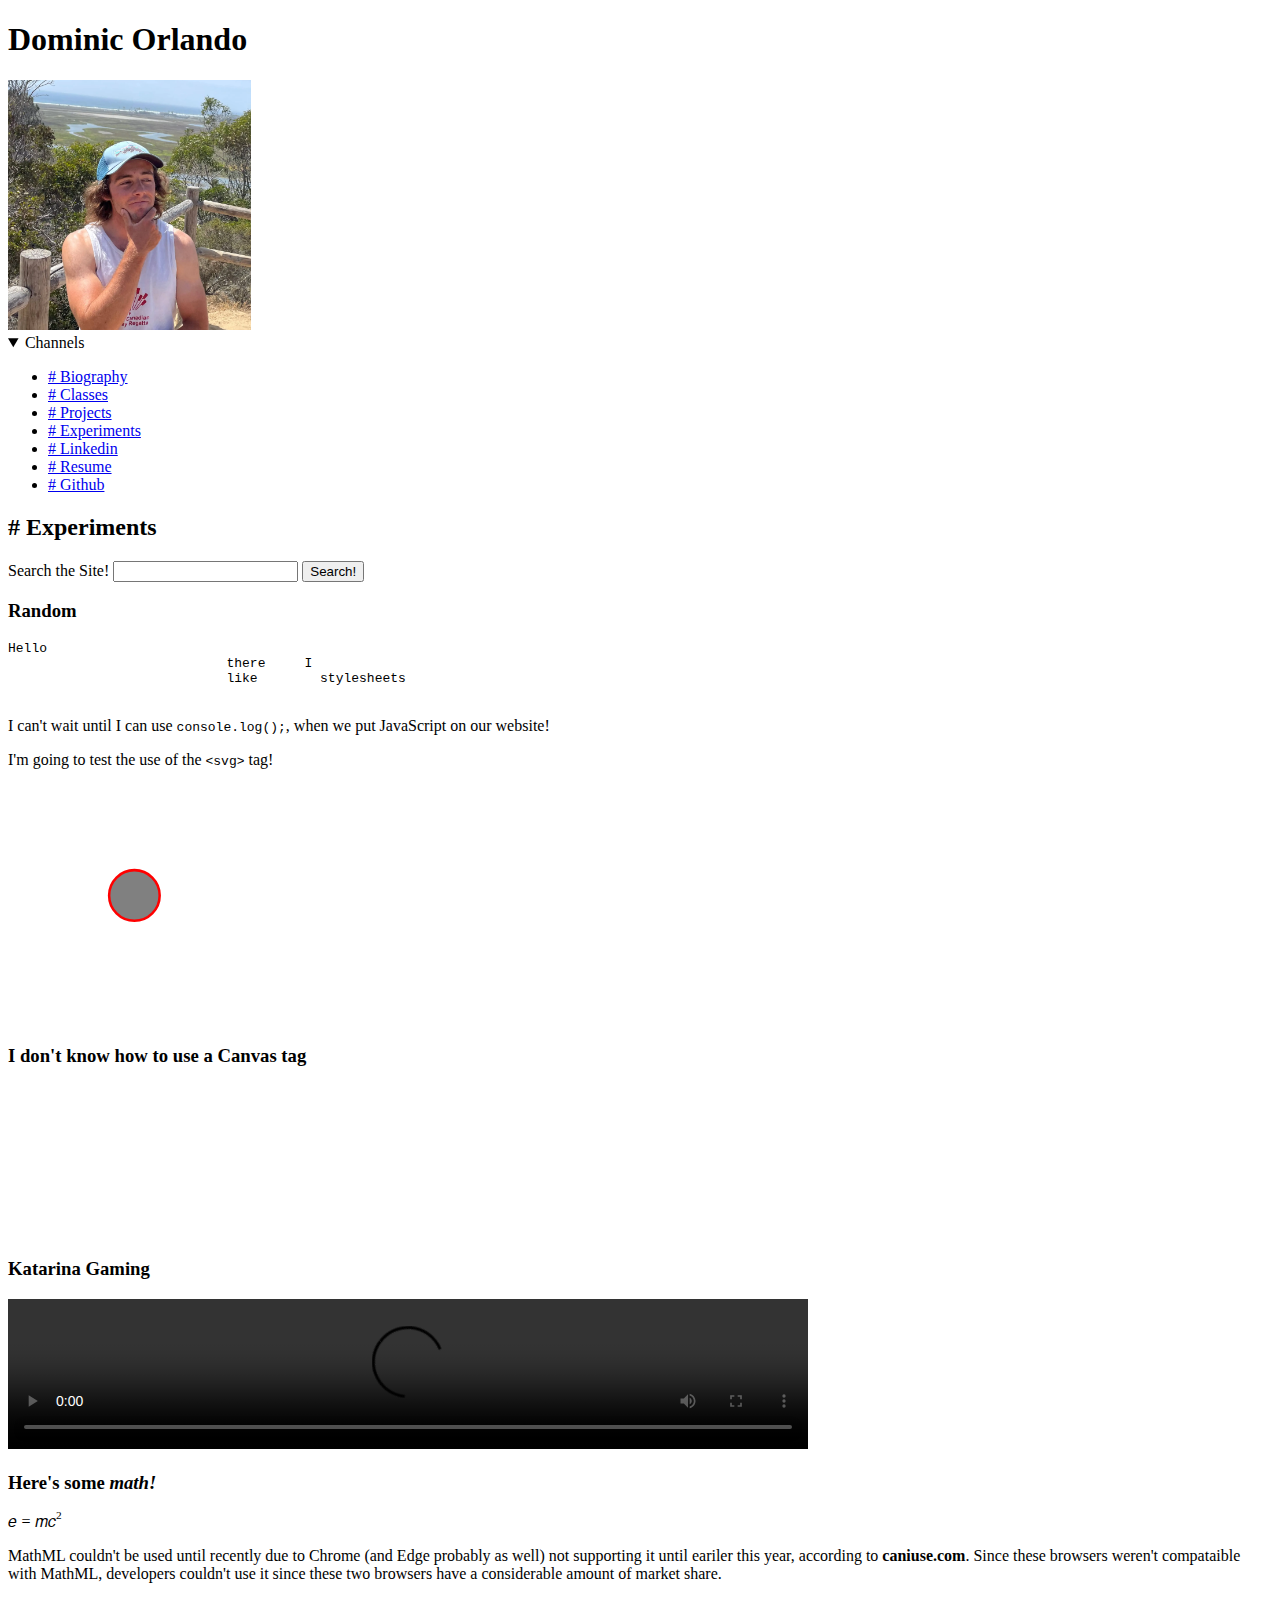
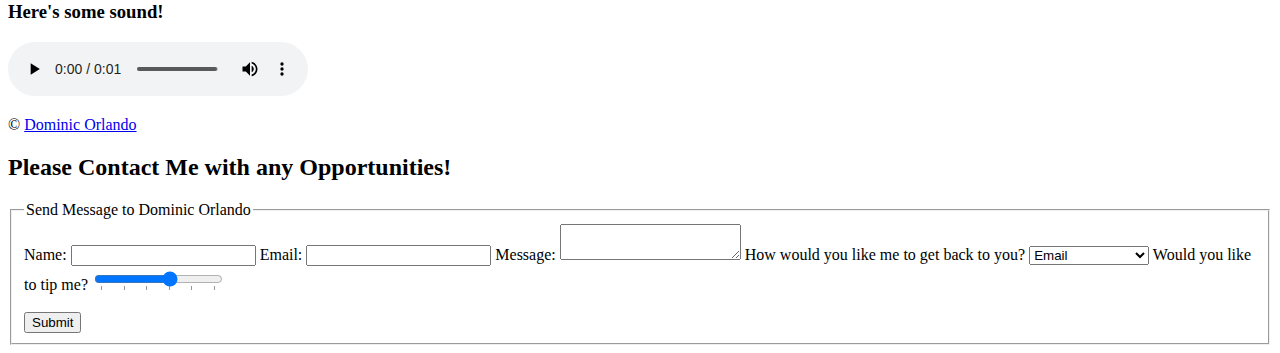
==== experiments.html @ 5b94271d "Added info about MATHML" ====
<!DOCTYPE html>
<html lang="en">
    <head>
        <title>Dominic Orlando</title>
        <meta charset="utf-8">
        <meta name="viewport" content="width=device-width, initial-scale=1">
        <!-- Google SEO Meta Tags -->
        <meta name="description" content="Author: Dominic Orlando, Illustrator: Dominic Orlando, Category: Website">
        <meta name="google-site-verification" content="+nxGUDJ4QpAZ5l9Bsjdi102tLVC21AIh5d1Nl23908vVuFHs34=">

        <!-- Use https:// except for images and css since I don't know how to do it for images or how to add
        a hash for css defined in style tag and not in external stylesheet-->
        <meta http-equiv="content-security-policy" 
            content="default-src https:; 
                     img-src http:; 
                     style-src 'self' 'unsafe-inline'; 
                     font-src http:; 
                     media-src http:">

        <!-- Facebook SEO Meta Tags Sample -->
        <meta property="og:url" content="experiments.html">
        <meta property="og:type" content="article">
        <meta property="og:title" content="Experiments">
        <meta property="og:description" content="HTML Experiments by Dominic Orlando.">
        
        <meta name="robots" content="noindex nofollow">
        <link rel="icon" type="image/x-icon" href="favicon.ico">
        <style>
            /*Testing out certain styles!*/
            /*
            @font-face {
                font-family: manrope;
                src: url(assests/fonts/Manrope-VariableFont_wght.ttf);
            }

            body {
                font-family: manrope, sans-serif;
            }
           */
        </style>
        <script>
            document.addEventListener("DOMContentLoaded", (event) => {
                console.log("Hi!");
                const canvas = document.querySelector("canvas");
                const ctx = canvas.getContext("2d");
                ctx.fillStyle = "black";
                ctx.fillRect(10, 10, 100, 100);
            });
        </script>
    </head>
    <body>
        <header>
            <div id="introduction">
                <h1>Dominic Orlando</h1>
                <picture title="Dominic Orlando">
                    <source srcset="assests/IMG_3740_cropped.webp 250w" type="image/webp" sizes="(max-width: 600px) 200px, 300px">
                    <img alt="Picture of Dominic Orlando" src="assests/IMG_3740_cropped.jpg" height="250">
                </picture>
            </div>
            <div id="navigation">
                <details open>
                    <summary>Channels</summary>
                    <nav>
                        <ul>
                            <li><a href="index.html"># Biography</a></li>
                            <li><a href="index.html#classes"># Classes</a></li>
                            <li><a href="projects.html"># Projects</a></li>
                            <li><a href="experiments.html"># Experiments</a></li>
                            <li><a href="https://www.linkedin.com/in/dominic-orlando-/"># Linkedin</a></li>
                            <li><a href="/assests/Resume.pdf"># Resume</a></li>
                            <li><a href="https://github.com/dom500d"># Github</a></li>
                        </ul>
                    </nav>
                </details>
            </div>
        </header>
        <main>
            <section id="experiments-section" aria-labelledby="experiments">
                <!-- Using an article below looks like i can't use the h2 to label the section. This is why I decided to use a div here.
                I could use a section but I feel like again I then can't use the heading to label the over-arching section here. -->
                <div id="experiments-section-header">
                    <h2 id="experiments"> # Experiments</h2>
                    <div id="search-container">
                        <form>
                            <label for="search-bar">Search the Site!</label>
                            <input type="text" id="search-bar">
                            <input type="submit" value="Search!">
                        </form>
                    </div>
                </div>
                <div id="experiments-section-info">
                    <article aria-labelledby="random">
                        <h3 id="random">Random</h3>
                        <pre>Hello
                            there     I
                            like        stylesheets
                        </pre>
                        <p>I can't wait until I can use <code>console.log();</code>, when we put JavaScript on our website!</p>
                        <p>I'm going to <span class="italics">test</span> the use of the <code>&lt;svg&gt;</code> tag! 
                            <span id="svg-test">
                                <svg
                                viewbox="0 0 500 100"
                                xmlns="http://www.w3.org/2000/svg"
                                stroke="red"
                                fill="grey">
                                    <circle cx = "50" cy="50" r="10"></circle>
                                </svg>
                            </span>
                        </p>
                        <h3>I don't know how to use a Canvas tag</h3>
                        <canvas>
                            This is a canvas displaying a black square.
                        </canvas>
                    </article>
                    <article aria-labelledby="gaming">
                        <h3 id="gaming">Katarina Gaming</h3>
                        <video controls src="assests/13-13_NA1-4714193734_01.webm" width="800">
                            Dominic playing Katarina in League of Legends
                        </video>
                    </article>
                    <article aria-labelledby="math">
                        <h3 id="math">Here's some <em>math!</em></h3>
                        <math xmlns='http://www.w3.org/1998/Math/MathML'>
                            <mrow>
                                <mi>e</mi>
                                <mo>=</mo>
                                <mi>m</mi>
                                <mo>&InvisibleTimes;</mo>
                                <msup>
                                    <mi>c</mi>
                                    <mn>2</mn>
                                </msup>
                            </mrow>
                        </math>
                        <p>MathML couldn't be used until recently due to Chrome (and Edge probably as well) not supporting it until eariler this year, according to <strong>caniuse.com</strong>. Since these browsers weren't compataible with MathML,
                            developers couldn't use it since these two browsers have a considerable amount of market share.
                        </p>
                    </article>
                    <article aria-labelledby="sound">
                        <h3 id="sound">Here's some sound!</h3>
                        <!-- Maybe have the audio be how to pronounce my name? -->
                        <audio controls src="assests/mixkit-arcade-retro-game-over-213.wav">
                            Video game game over effect.
                        </audio>
                    </article>
                </div>
            </section>
        </main>
        <footer>
            <p id="copyright">&copy; <a href="mailto:dorlando@ucsd.edu">Dominic Orlando</a></p>
            <section id="contact-me" aria-labelledby="contact-header">
                <h2 id="contact-header">Please Contact Me with any Opportunities!</h2>
                <fieldset>
                    <legend>Send Message to Dominic Orlando</legend>
                    <form action="experiments.html" method="get">
                        <label for="contact-form-name">Name: </label>
                        <input id="contact-form-name" name="name" type="text" required>
                        <label for="contact-form-email">Email: </label>
                        <input id="contact-form-email" name="email" type="text" required>
                        <label for="contact-form-message">Message: </label>
                        <textarea id="contact-form-message" name="message"> </textarea>
                        <label for="method-select">How would you like me to get back to you?</label>
                        <select id="method-select" name="method">
                            <optgroup label="Real">
                                <option>Email</option>
                                <option>Telephone</option>
                                <option>In-Person</option>
                            </optgroup>
                            <optgroup label="Fake">
                                <option>Smoke Signal</option>
                                <option>Telegraph</option>
                            </optgroup>
                        </select>
                        <label for="tip">Would you like to tip me?</label>
                        <input type="range" list="ticks" min="0" max="5" id="tip" name="tip">
                        <!-- How do I get the labels to show? -->
                        <datalist id="ticks">
                            <option value="0" label="0"></option>
                            <option value="1" label="1"></option>
                            <option value="2" label="2"></option>
                            <option value="3" label="3"></option>
                            <option value="4" label="4"></option>
                            <option value="5" label="5"></option>
                        </datalist>
                        <br>
                        <br>
                        <button type="submit">Submit</button>
                    </form>
                </fieldset>
            </section>      
        </footer>
    </body>
</html>
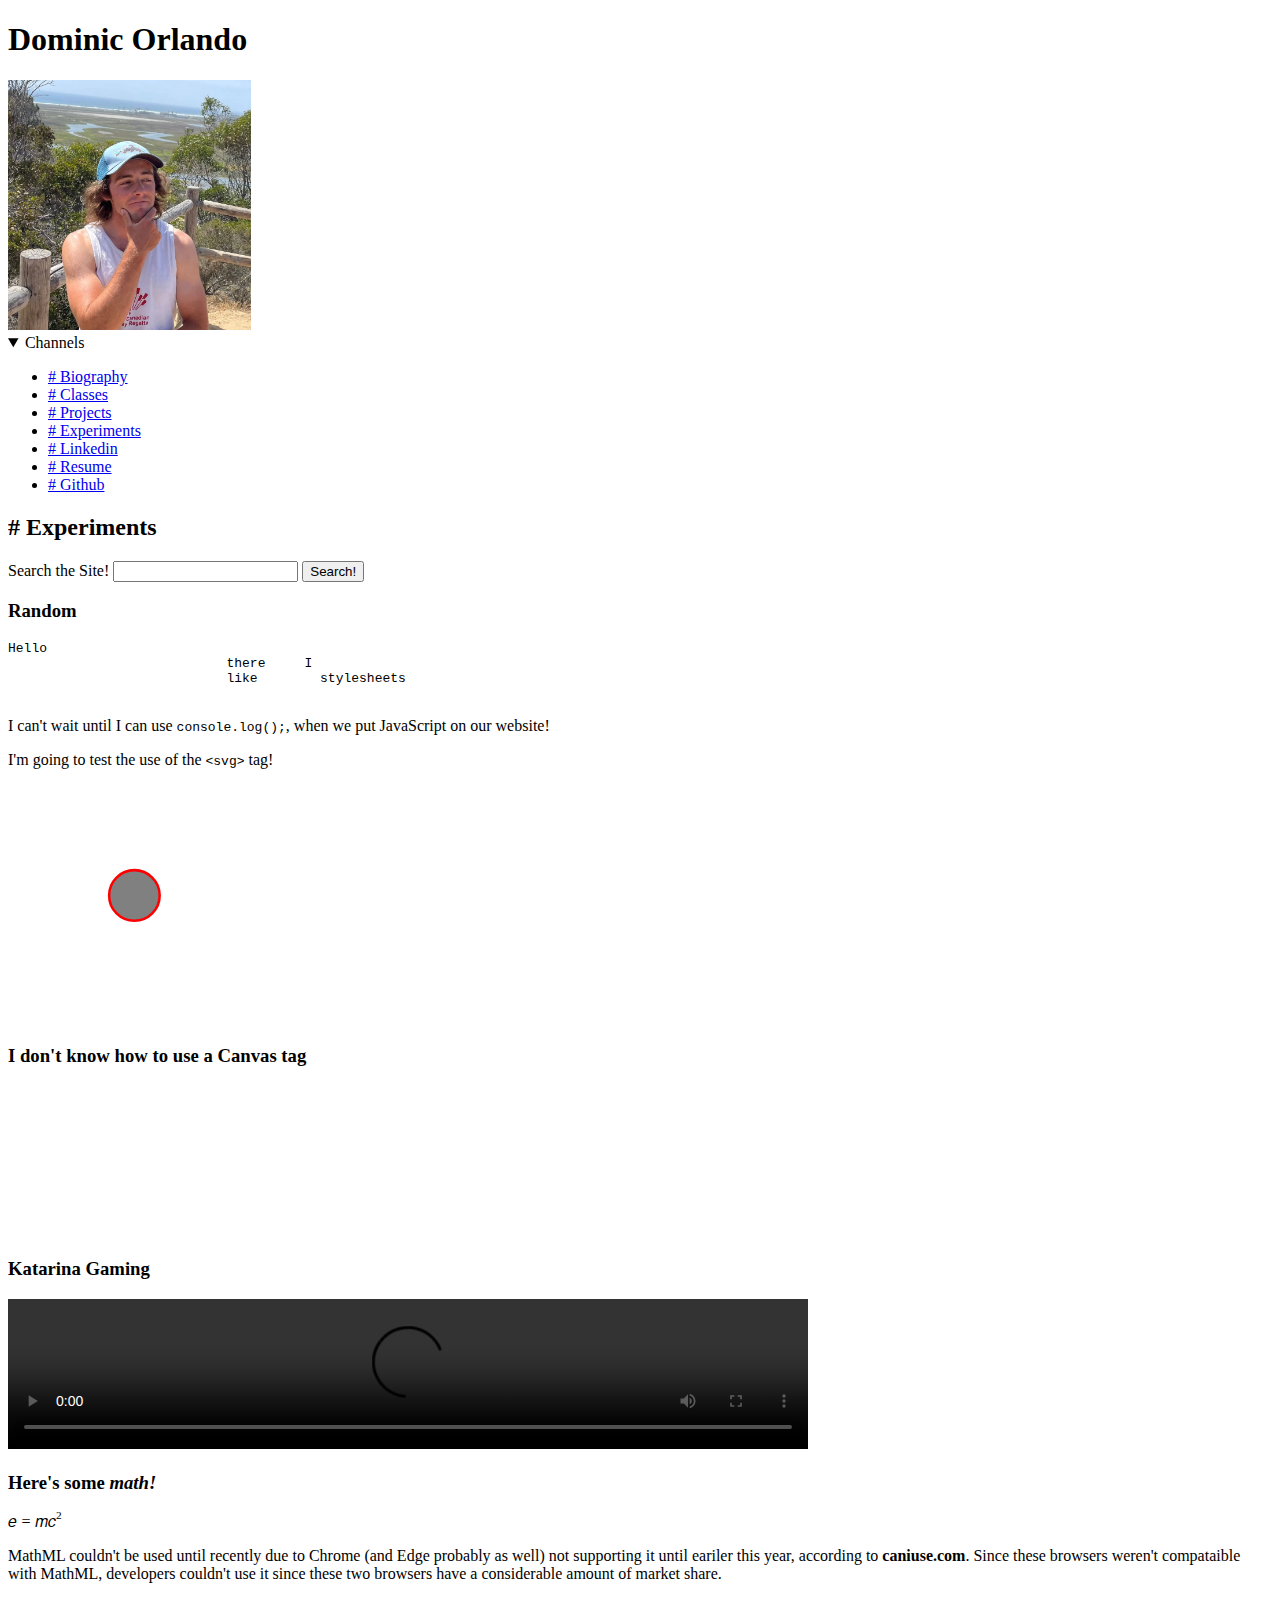
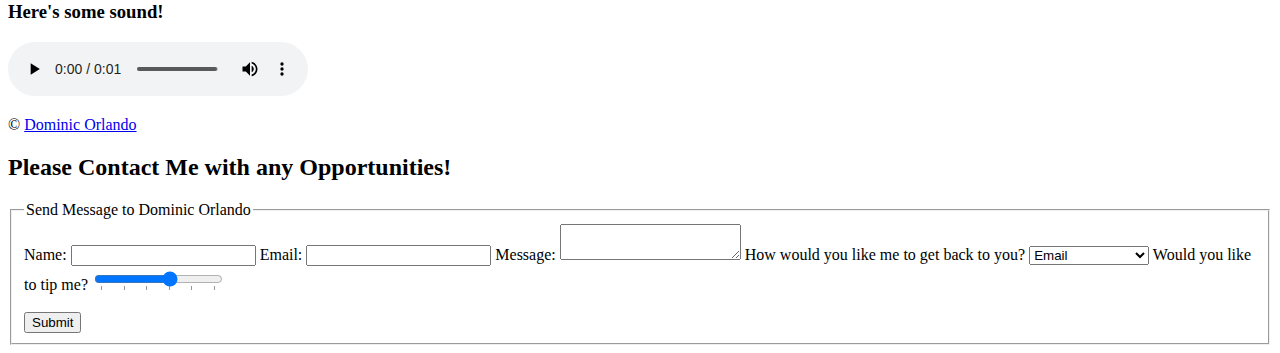
==== commit 45eff498: "SVG" ====
--- a/experiments.html
+++ b/experiments.html
@@ -97,15 +97,13 @@
                         </pre>
                         <p>I can't wait until I can use <code>console.log();</code>, when we put JavaScript on our website!</p>
                         <p>I'm going to <span class="italics">test</span> the use of the <code>&lt;svg&gt;</code> tag! 
-                            <span id="svg-test">
-                                <svg
-                                viewbox="0 0 500 100"
-                                xmlns="http://www.w3.org/2000/svg"
-                                stroke="red"
-                                fill="grey">
-                                    <circle cx = "50" cy="50" r="10"></circle>
-                                </svg>
-                            </span>
+                            <svg
+                            viewbox="0 0 500 100"
+                            xmlns="http://www.w3.org/2000/svg"
+                            stroke="red"
+                            fill="grey">
+                                <circle cx = "50" cy="50" r="10"></circle>
+                            </svg>
                         </p>
                         <h3>I don't know how to use a Canvas tag</h3>
                         <canvas>
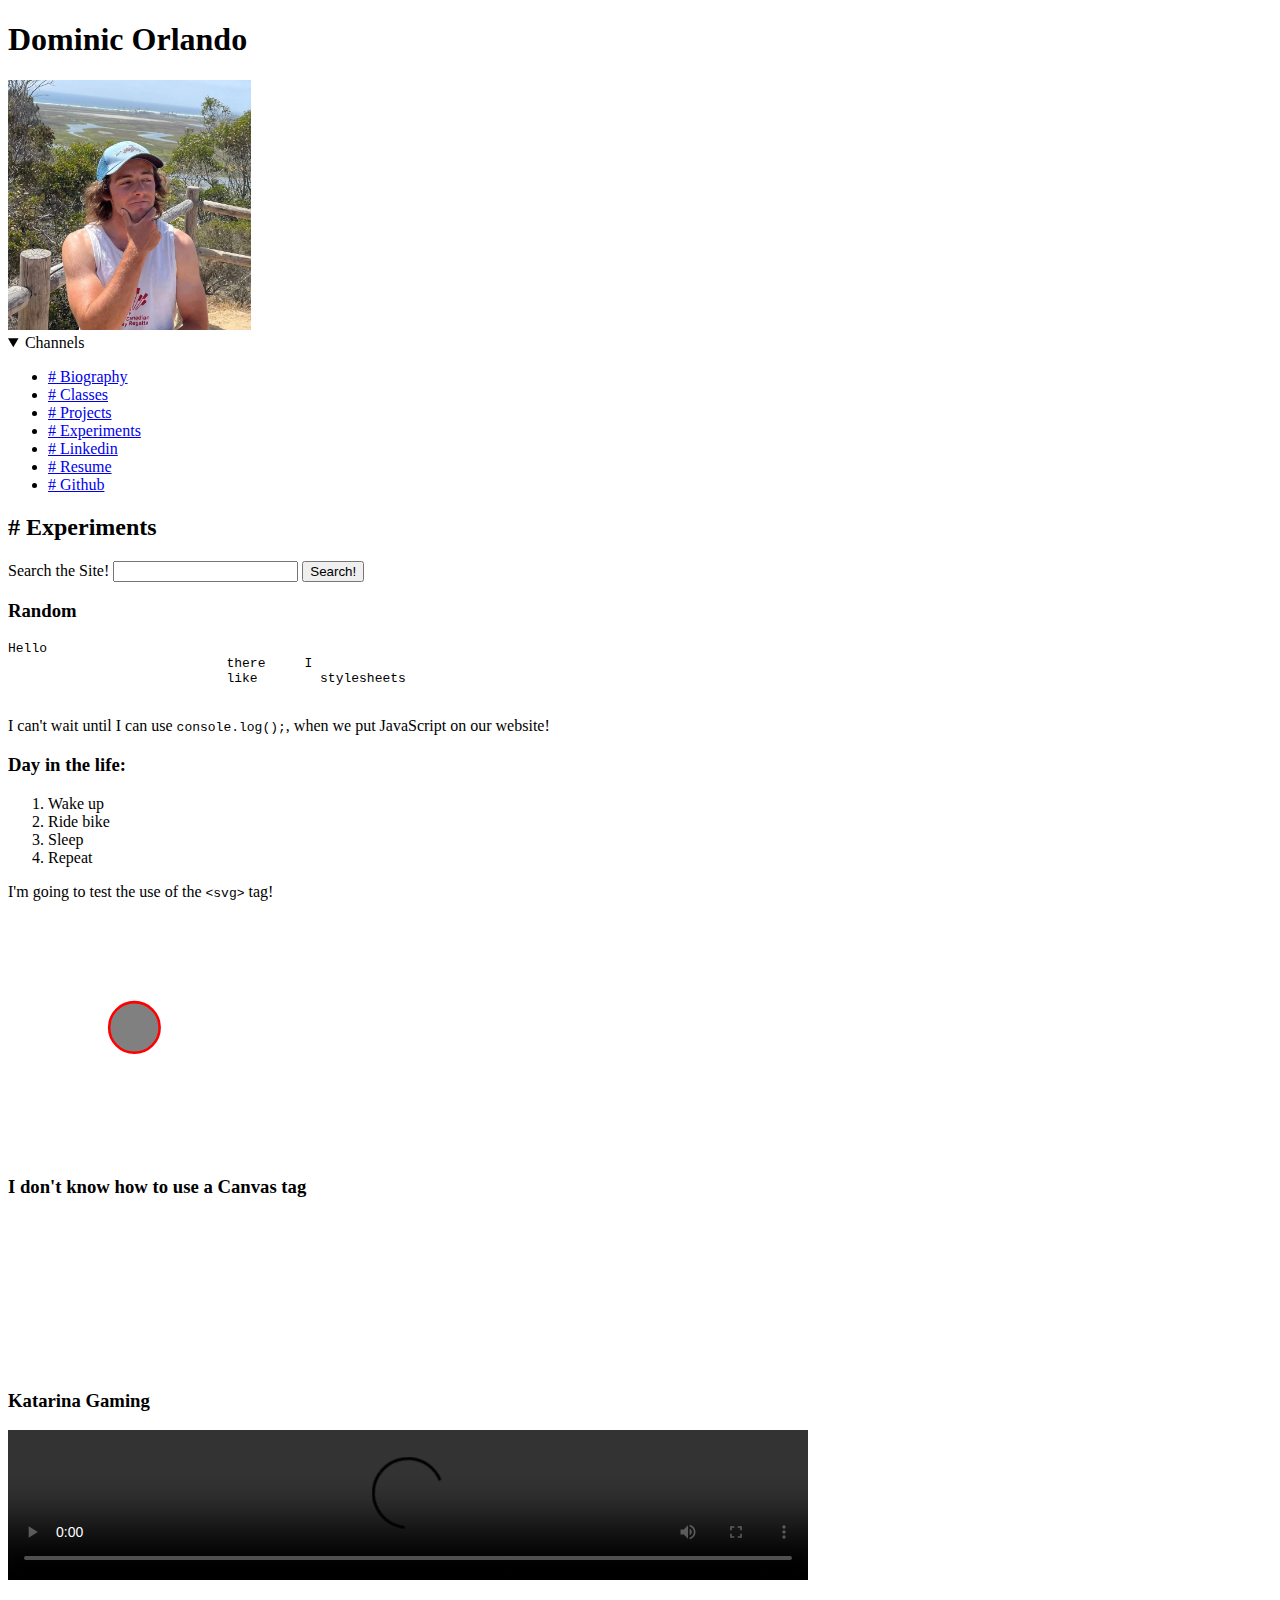
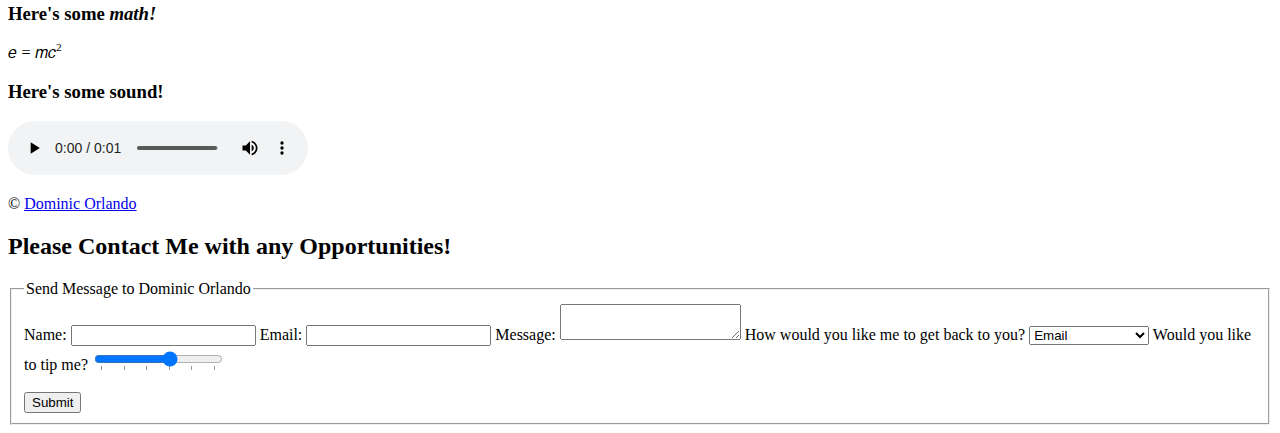
==== commit 2ed87816: "Fixing the CSP" ====
--- a/experiments.html
+++ b/experiments.html
@@ -15,7 +15,8 @@
                      img-src http:; 
                      style-src 'self' 'unsafe-inline'; 
                      font-src http:; 
-                     media-src http:">
+                     media-src http:
+                     script-src 'self' 'unsafe-inline;">
 
         <!-- Facebook SEO Meta Tags Sample -->
         <meta property="og:url" content="experiments.html">
@@ -26,8 +27,11 @@
         <meta name="robots" content="noindex nofollow">
         <link rel="icon" type="image/x-icon" href="favicon.ico">
         <style>
-            /*Testing out certain styles!*/
-            /*
+            /* del {
+                background-color: red;
+                text-decoration: none;
+            }
+            
             @font-face {
                 font-family: manrope;
                 src: url(assests/fonts/Manrope-VariableFont_wght.ttf);
@@ -36,7 +40,10 @@
             body {
                 font-family: manrope, sans-serif;
             }
-           */
+
+            table, table td{
+                border: 1px solid black;
+            } */
         </style>
         <script>
             document.addEventListener("DOMContentLoaded", (event) => {
@@ -63,7 +70,7 @@
                     <nav>
                         <ul>
                             <li><a href="index.html"># Biography</a></li>
-                            <li><a href="index.html#classes"># Classes</a></li>
+                            <li><a href="#classes"># Classes</a></li>
                             <li><a href="projects.html"># Projects</a></li>
                             <li><a href="experiments.html"># Experiments</a></li>
                             <li><a href="https://www.linkedin.com/in/dominic-orlando-/"># Linkedin</a></li>
@@ -96,14 +103,25 @@
                             like        stylesheets
                         </pre>
                         <p>I can't wait until I can use <code>console.log();</code>, when we put JavaScript on our website!</p>
+                        <aside>
+                            <h3>Day in the life: </h3>
+                            <ol>
+                                <li>Wake up</li>
+                                <li>Ride bike</li>
+                                <li>Sleep</li>
+                                <li>Repeat</li>
+                            </ol>
+                        </aside>
                         <p>I'm going to <span class="italics">test</span> the use of the <code>&lt;svg&gt;</code> tag! 
-                            <svg
-                            viewbox="0 0 500 100"
-                            xmlns="http://www.w3.org/2000/svg"
-                            stroke="red"
-                            fill="grey">
-                                <circle cx = "50" cy="50" r="10"></circle>
-                            </svg>
+                            <span id="svg-test">
+                                <svg
+                                viewbox="0 0 500 100"
+                                xmlns="http://www.w3.org/2000/svg"
+                                stroke="red"
+                                fill="grey">
+                                    <circle cx = "50" cy="50" r="10"></circle>
+                                </svg>
+                            </span>
                         </p>
                         <h3>I don't know how to use a Canvas tag</h3>
                         <canvas>
@@ -130,9 +148,6 @@
                                 </msup>
                             </mrow>
                         </math>
-                        <p>MathML couldn't be used until recently due to Chrome (and Edge probably as well) not supporting it until eariler this year, according to <strong>caniuse.com</strong>. Since these browsers weren't compataible with MathML,
-                            developers couldn't use it since these two browsers have a considerable amount of market share.
-                        </p>
                     </article>
                     <article aria-labelledby="sound">
                         <h3 id="sound">Here's some sound!</h3>
@@ -150,7 +165,7 @@
                 <h2 id="contact-header">Please Contact Me with any Opportunities!</h2>
                 <fieldset>
                     <legend>Send Message to Dominic Orlando</legend>
-                    <form action="experiments.html" method="get">
+                    <form action="https://httpbin.opg/" method="get">
                         <label for="contact-form-name">Name: </label>
                         <input id="contact-form-name" name="name" type="text" required>
                         <label for="contact-form-email">Email: </label>
@@ -171,14 +186,13 @@
                         </select>
                         <label for="tip">Would you like to tip me?</label>
                         <input type="range" list="ticks" min="0" max="5" id="tip" name="tip">
-                        <!-- How do I get the labels to show? -->
                         <datalist id="ticks">
-                            <option value="0" label="0"></option>
-                            <option value="1" label="1"></option>
-                            <option value="2" label="2"></option>
-                            <option value="3" label="3"></option>
-                            <option value="4" label="4"></option>
-                            <option value="5" label="5"></option>
+                            <option value="0">0</option>
+                            <option value="1">1</option>
+                            <option value="2">2</option>
+                            <option value="3">3</option>
+                            <option value="4">4</option>
+                            <option value="5">5</option>
                         </datalist>
                         <br>
                         <br>
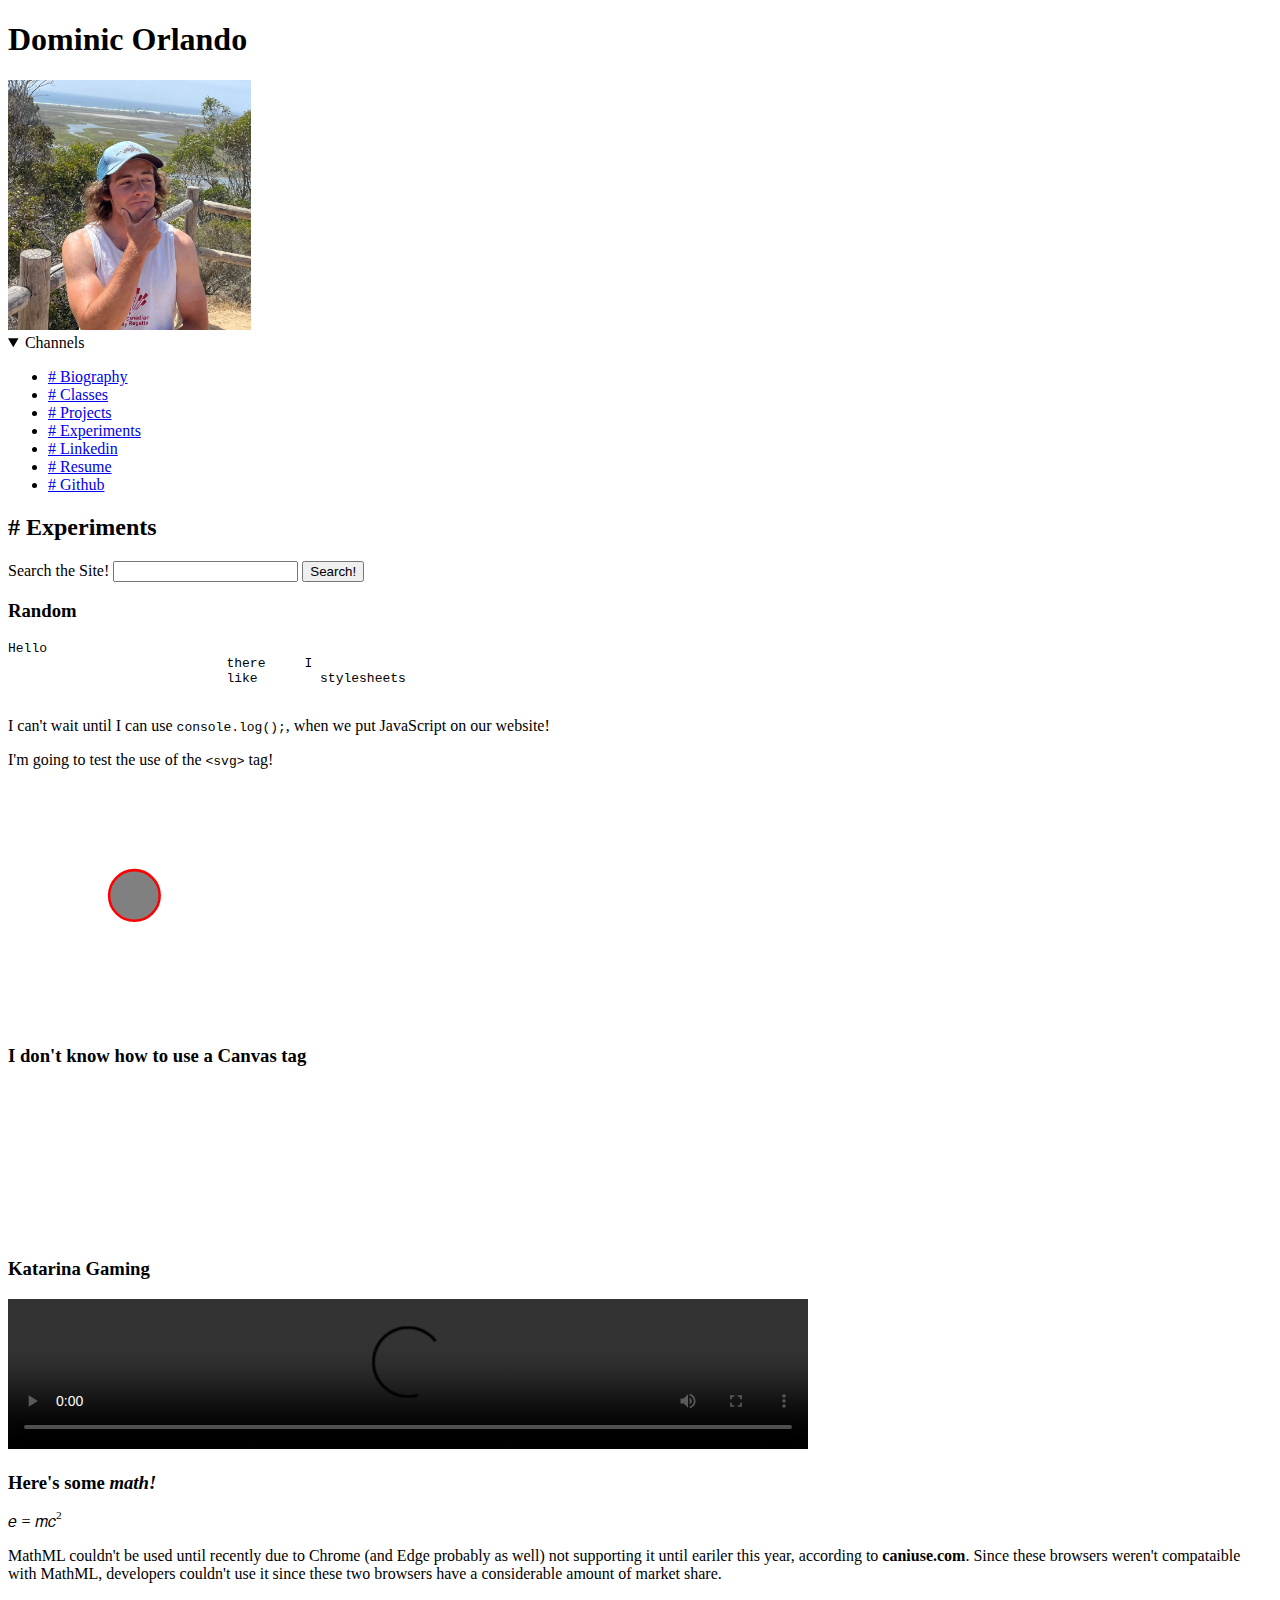
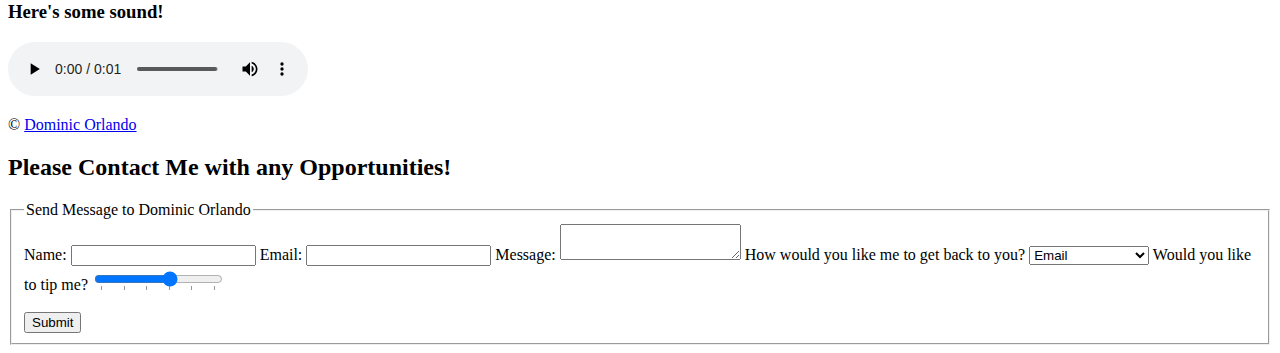
==== commit 2b0a2922: "Merge branch 'main' of https://github.com/dom500d/cse134b-hw2" ====
--- a/experiments.html
+++ b/experiments.html
@@ -27,11 +27,8 @@
         <meta name="robots" content="noindex nofollow">
         <link rel="icon" type="image/x-icon" href="favicon.ico">
         <style>
-            /* del {
-                background-color: red;
-                text-decoration: none;
-            }
-            
+            /*Testing out certain styles!*/
+            /*
             @font-face {
                 font-family: manrope;
                 src: url(assests/fonts/Manrope-VariableFont_wght.ttf);
@@ -40,10 +37,7 @@
             body {
                 font-family: manrope, sans-serif;
             }
-
-            table, table td{
-                border: 1px solid black;
-            } */
+           */
         </style>
         <script>
             document.addEventListener("DOMContentLoaded", (event) => {
@@ -70,7 +64,7 @@
                     <nav>
                         <ul>
                             <li><a href="index.html"># Biography</a></li>
-                            <li><a href="#classes"># Classes</a></li>
+                            <li><a href="index.html#classes"># Classes</a></li>
                             <li><a href="projects.html"># Projects</a></li>
                             <li><a href="experiments.html"># Experiments</a></li>
                             <li><a href="https://www.linkedin.com/in/dominic-orlando-/"># Linkedin</a></li>
@@ -103,25 +97,14 @@
                             like        stylesheets
                         </pre>
                         <p>I can't wait until I can use <code>console.log();</code>, when we put JavaScript on our website!</p>
-                        <aside>
-                            <h3>Day in the life: </h3>
-                            <ol>
-                                <li>Wake up</li>
-                                <li>Ride bike</li>
-                                <li>Sleep</li>
-                                <li>Repeat</li>
-                            </ol>
-                        </aside>
                         <p>I'm going to <span class="italics">test</span> the use of the <code>&lt;svg&gt;</code> tag! 
-                            <span id="svg-test">
-                                <svg
-                                viewbox="0 0 500 100"
-                                xmlns="http://www.w3.org/2000/svg"
-                                stroke="red"
-                                fill="grey">
-                                    <circle cx = "50" cy="50" r="10"></circle>
-                                </svg>
-                            </span>
+                            <svg
+                            viewbox="0 0 500 100"
+                            xmlns="http://www.w3.org/2000/svg"
+                            stroke="red"
+                            fill="grey">
+                                <circle cx = "50" cy="50" r="10"></circle>
+                            </svg>
                         </p>
                         <h3>I don't know how to use a Canvas tag</h3>
                         <canvas>
@@ -148,6 +131,9 @@
                                 </msup>
                             </mrow>
                         </math>
+                        <p>MathML couldn't be used until recently due to Chrome (and Edge probably as well) not supporting it until eariler this year, according to <strong>caniuse.com</strong>. Since these browsers weren't compataible with MathML,
+                            developers couldn't use it since these two browsers have a considerable amount of market share.
+                        </p>
                     </article>
                     <article aria-labelledby="sound">
                         <h3 id="sound">Here's some sound!</h3>
@@ -165,7 +151,7 @@
                 <h2 id="contact-header">Please Contact Me with any Opportunities!</h2>
                 <fieldset>
                     <legend>Send Message to Dominic Orlando</legend>
-                    <form action="https://httpbin.opg/" method="get">
+                    <form action="experiments.html" method="get">
                         <label for="contact-form-name">Name: </label>
                         <input id="contact-form-name" name="name" type="text" required>
                         <label for="contact-form-email">Email: </label>
@@ -186,13 +172,14 @@
                         </select>
                         <label for="tip">Would you like to tip me?</label>
                         <input type="range" list="ticks" min="0" max="5" id="tip" name="tip">
+                        <!-- How do I get the labels to show? -->
                         <datalist id="ticks">
-                            <option value="0">0</option>
-                            <option value="1">1</option>
-                            <option value="2">2</option>
-                            <option value="3">3</option>
-                            <option value="4">4</option>
-                            <option value="5">5</option>
+                            <option value="0" label="0"></option>
+                            <option value="1" label="1"></option>
+                            <option value="2" label="2"></option>
+                            <option value="3" label="3"></option>
+                            <option value="4" label="4"></option>
+                            <option value="5" label="5"></option>
                         </datalist>
                         <br>
                         <br>
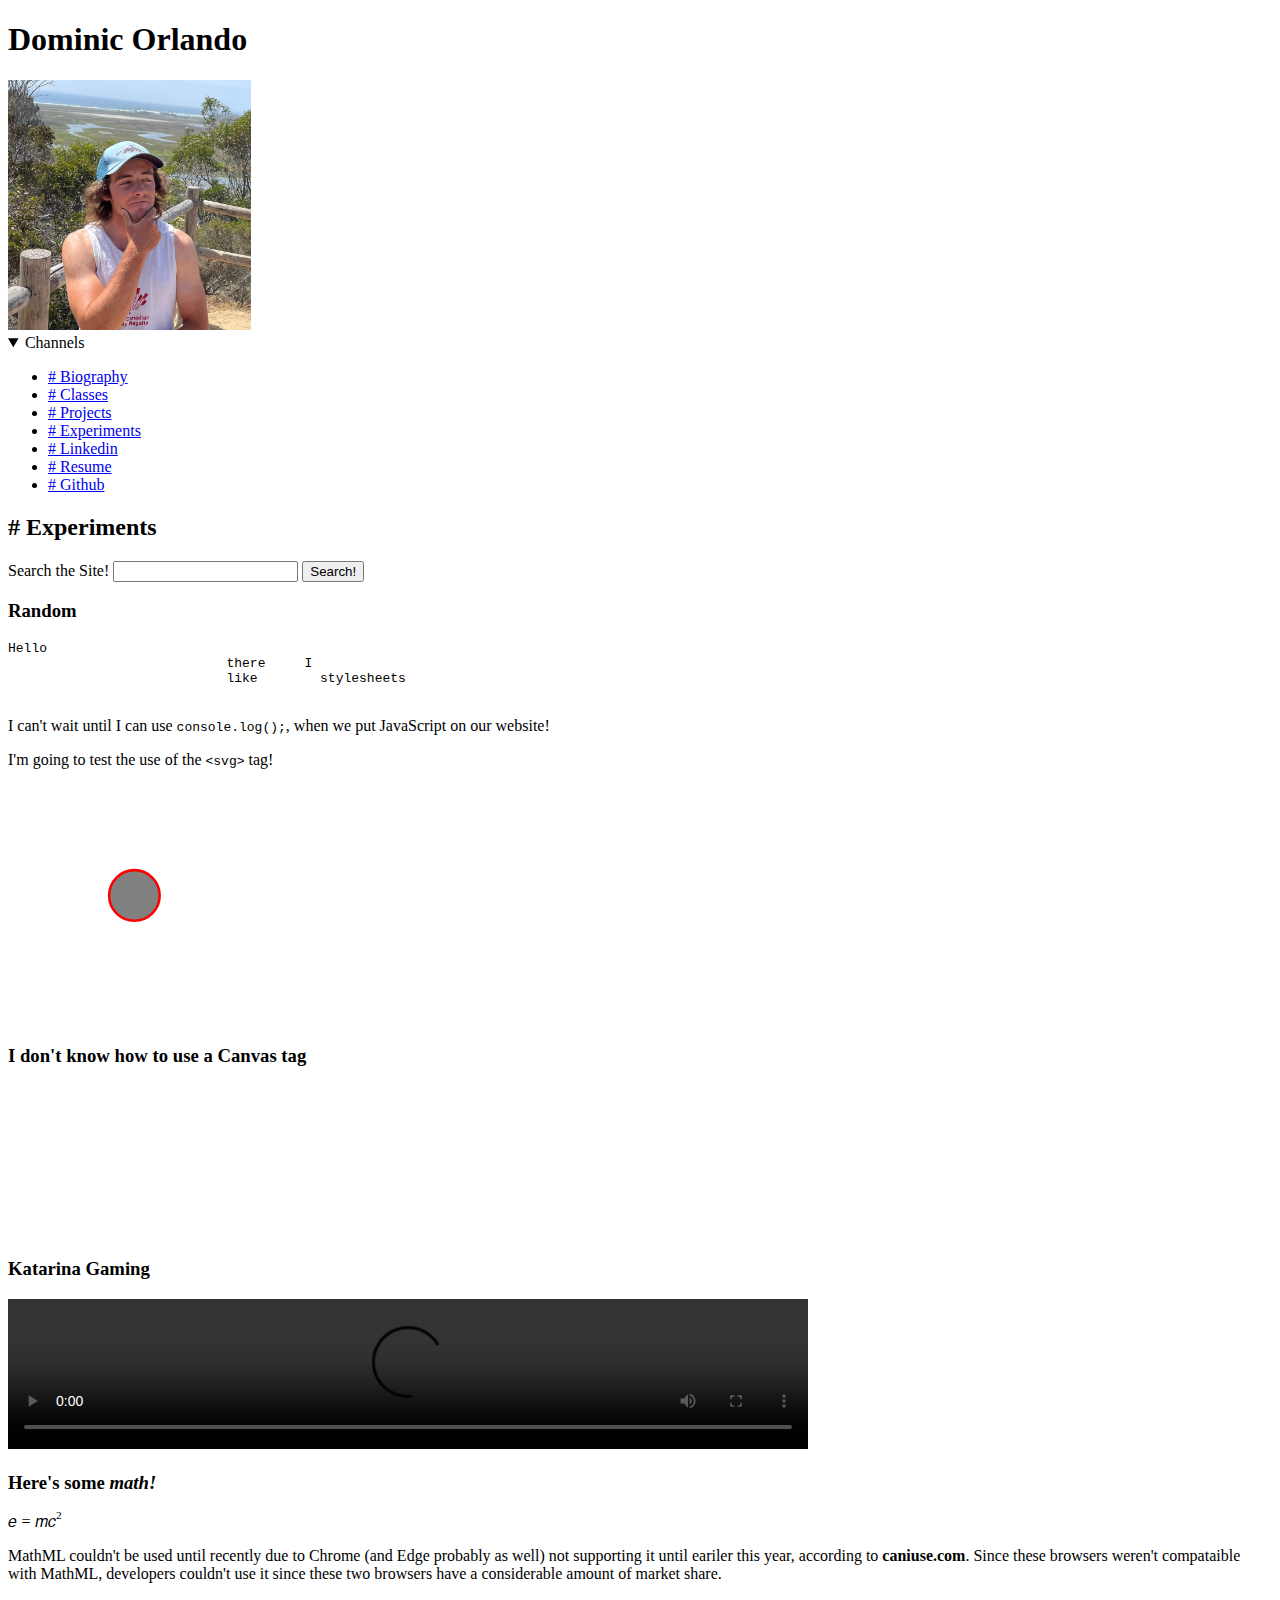
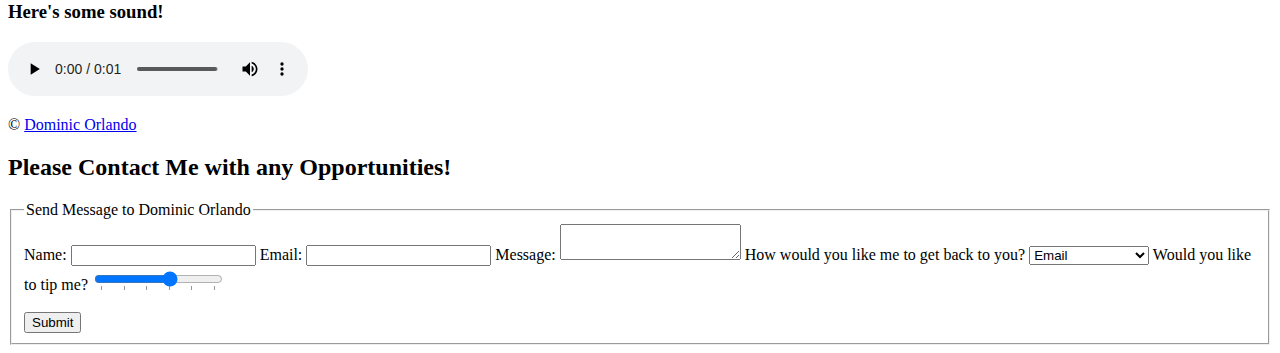
==== commit 2745d8c1: "more fix" ====
--- a/experiments.html
+++ b/experiments.html
@@ -15,7 +15,7 @@
                      img-src http:; 
                      style-src 'self' 'unsafe-inline'; 
                      font-src http:; 
-                     media-src http:
+                     media-src http:;
                      script-src 'self' 'unsafe-inline;">
 
         <!-- Facebook SEO Meta Tags Sample -->
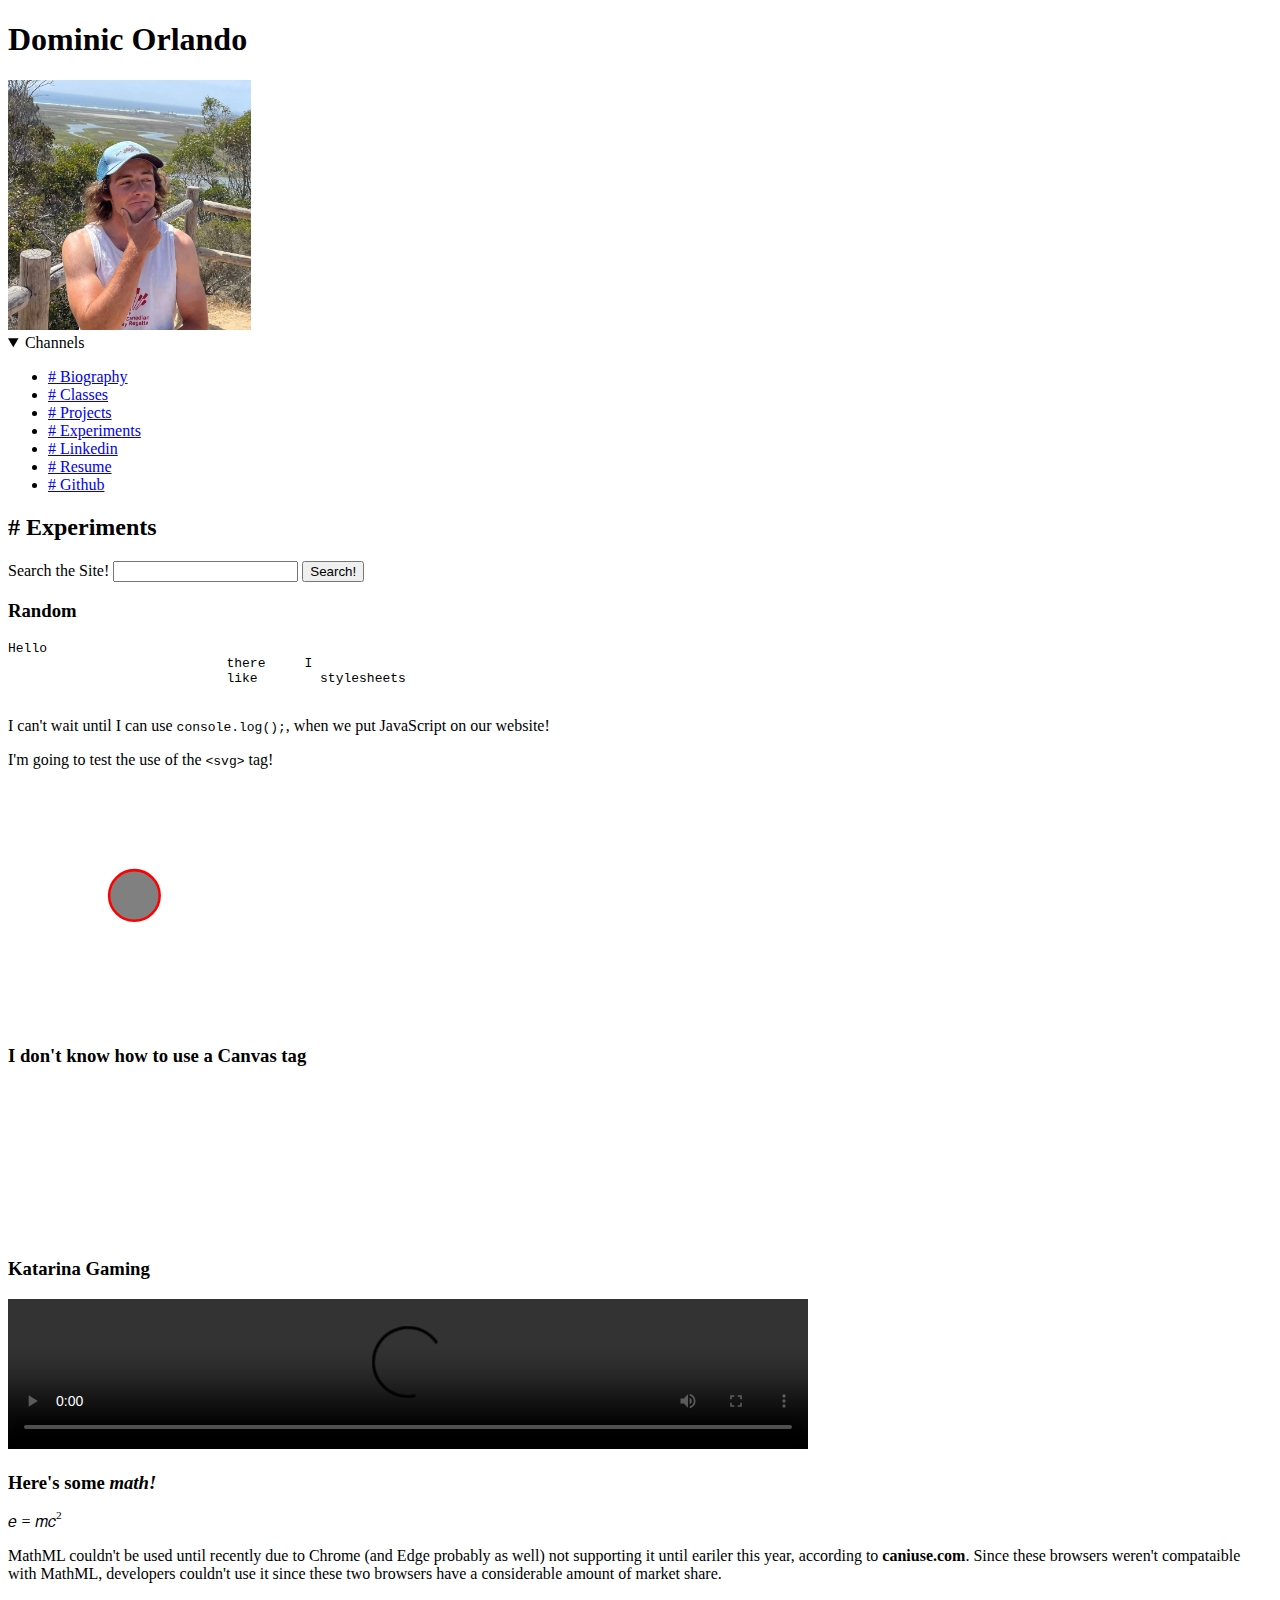
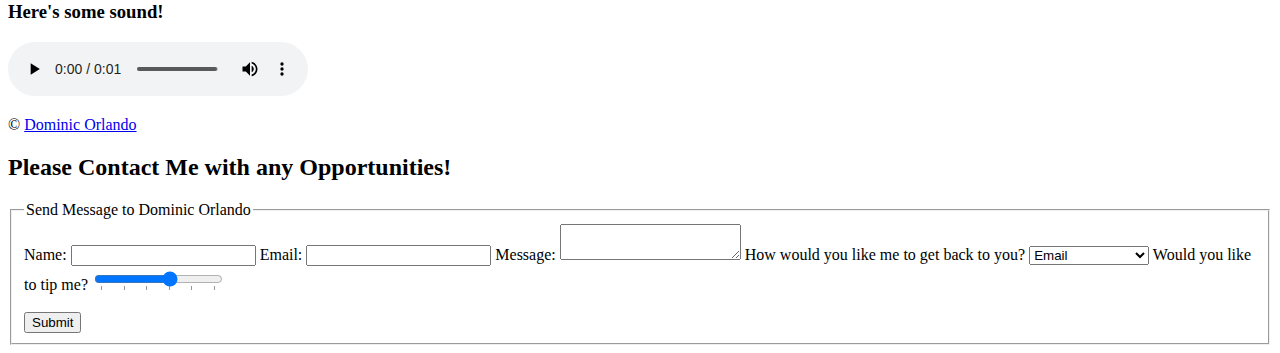
==== commit 7a726d0b: "push:" ====
--- a/experiments.html
+++ b/experiments.html
@@ -16,7 +16,7 @@
                      style-src 'self' 'unsafe-inline'; 
                      font-src http:; 
                      media-src http:;
-                     script-src 'self' 'unsafe-inline;">
+                     script-src 'unsafe-inline;">
 
         <!-- Facebook SEO Meta Tags Sample -->
         <meta property="og:url" content="experiments.html">
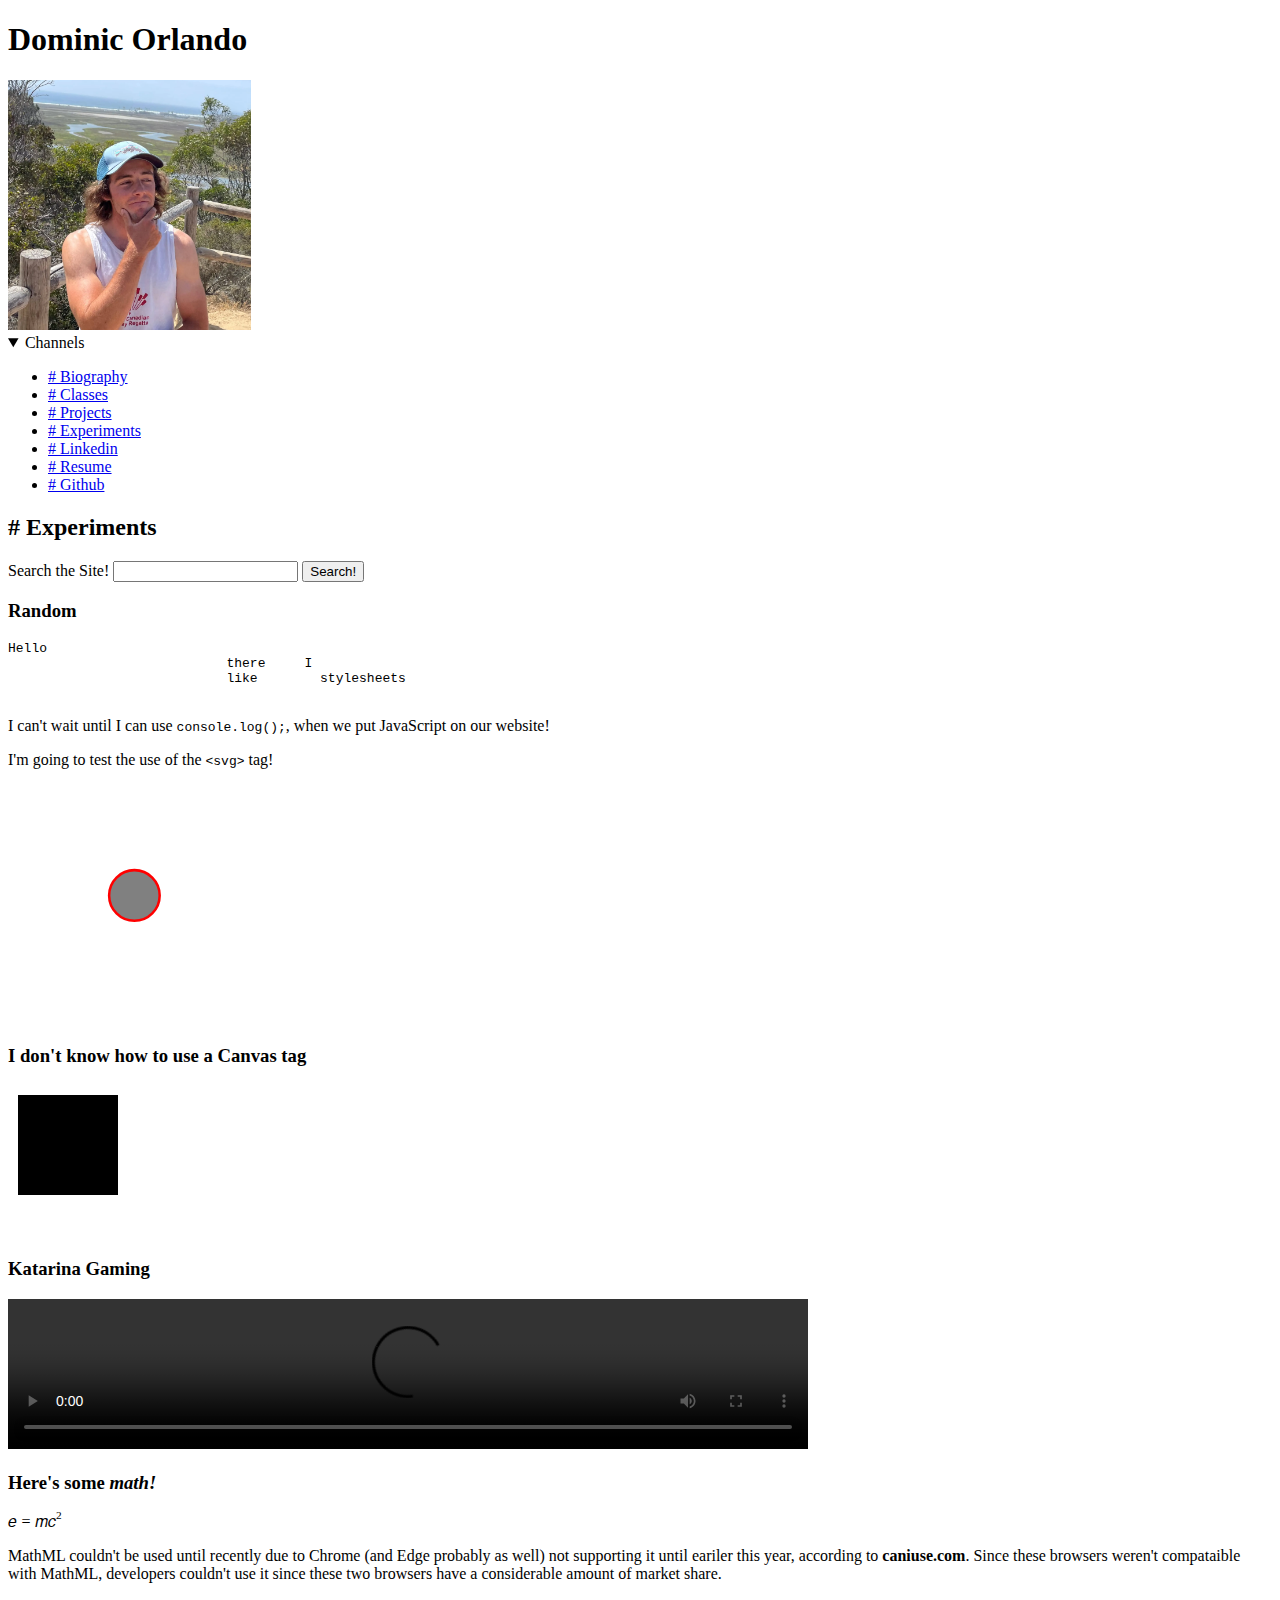
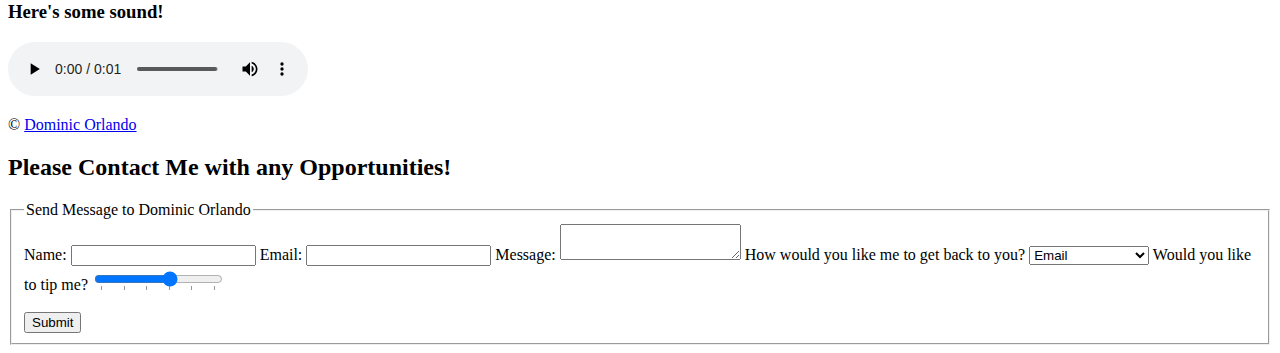
==== commit 23d397a7: "s" ====
--- a/experiments.html
+++ b/experiments.html
@@ -16,7 +16,7 @@
                      style-src 'self' 'unsafe-inline'; 
                      font-src http:; 
                      media-src http:;
-                     script-src 'unsafe-inline;">
+                     script-src 'self' 'nonce-ranom';">
 
         <!-- Facebook SEO Meta Tags Sample -->
         <meta property="og:url" content="experiments.html">
@@ -39,7 +39,7 @@
             }
            */
         </style>
-        <script>
+        <script nonce="ranom">
             document.addEventListener("DOMContentLoaded", (event) => {
                 console.log("Hi!");
                 const canvas = document.querySelector("canvas");
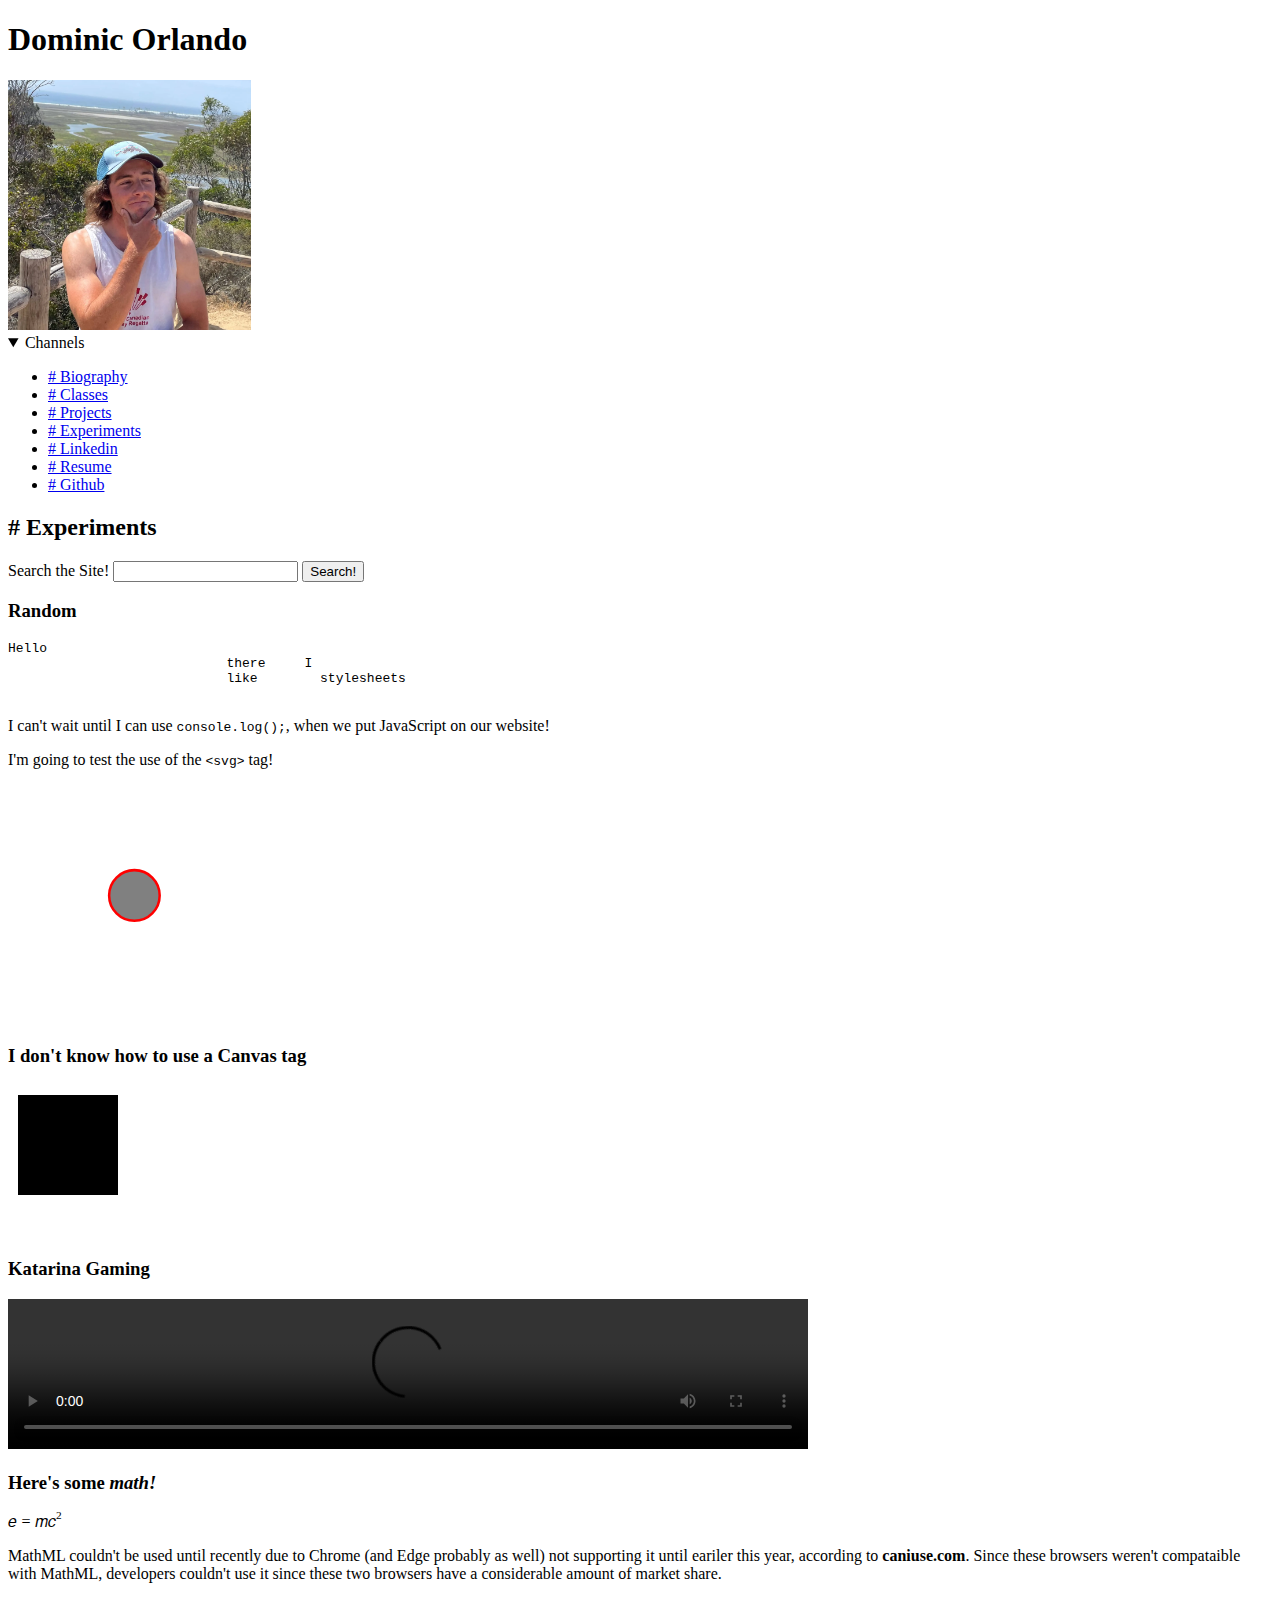
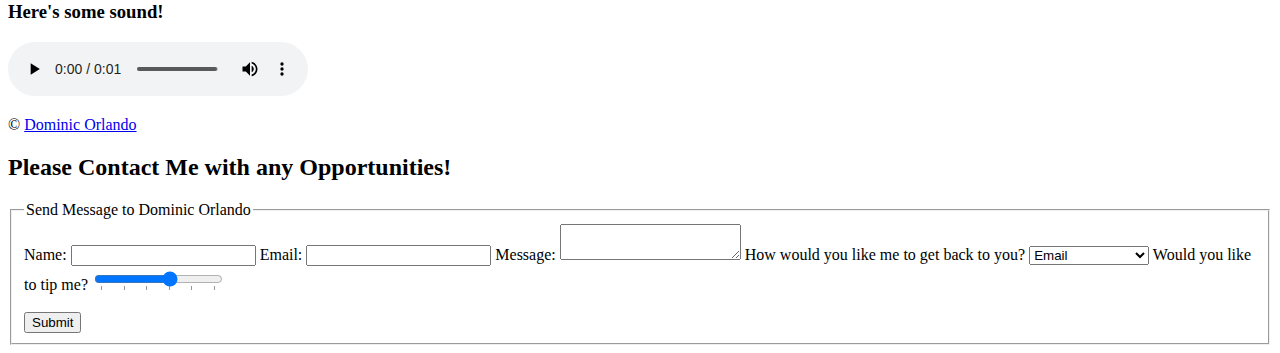
==== commit 3d4692f8: "fixed" ====
--- a/experiments.html
+++ b/experiments.html
@@ -16,7 +16,7 @@
                      style-src 'self' 'unsafe-inline'; 
                      font-src http:; 
                      media-src http:;
-                     script-src 'self' 'nonce-ranom';">
+                     script-src 'self' 'unsafe-inline';">
 
         <!-- Facebook SEO Meta Tags Sample -->
         <meta property="og:url" content="experiments.html">
